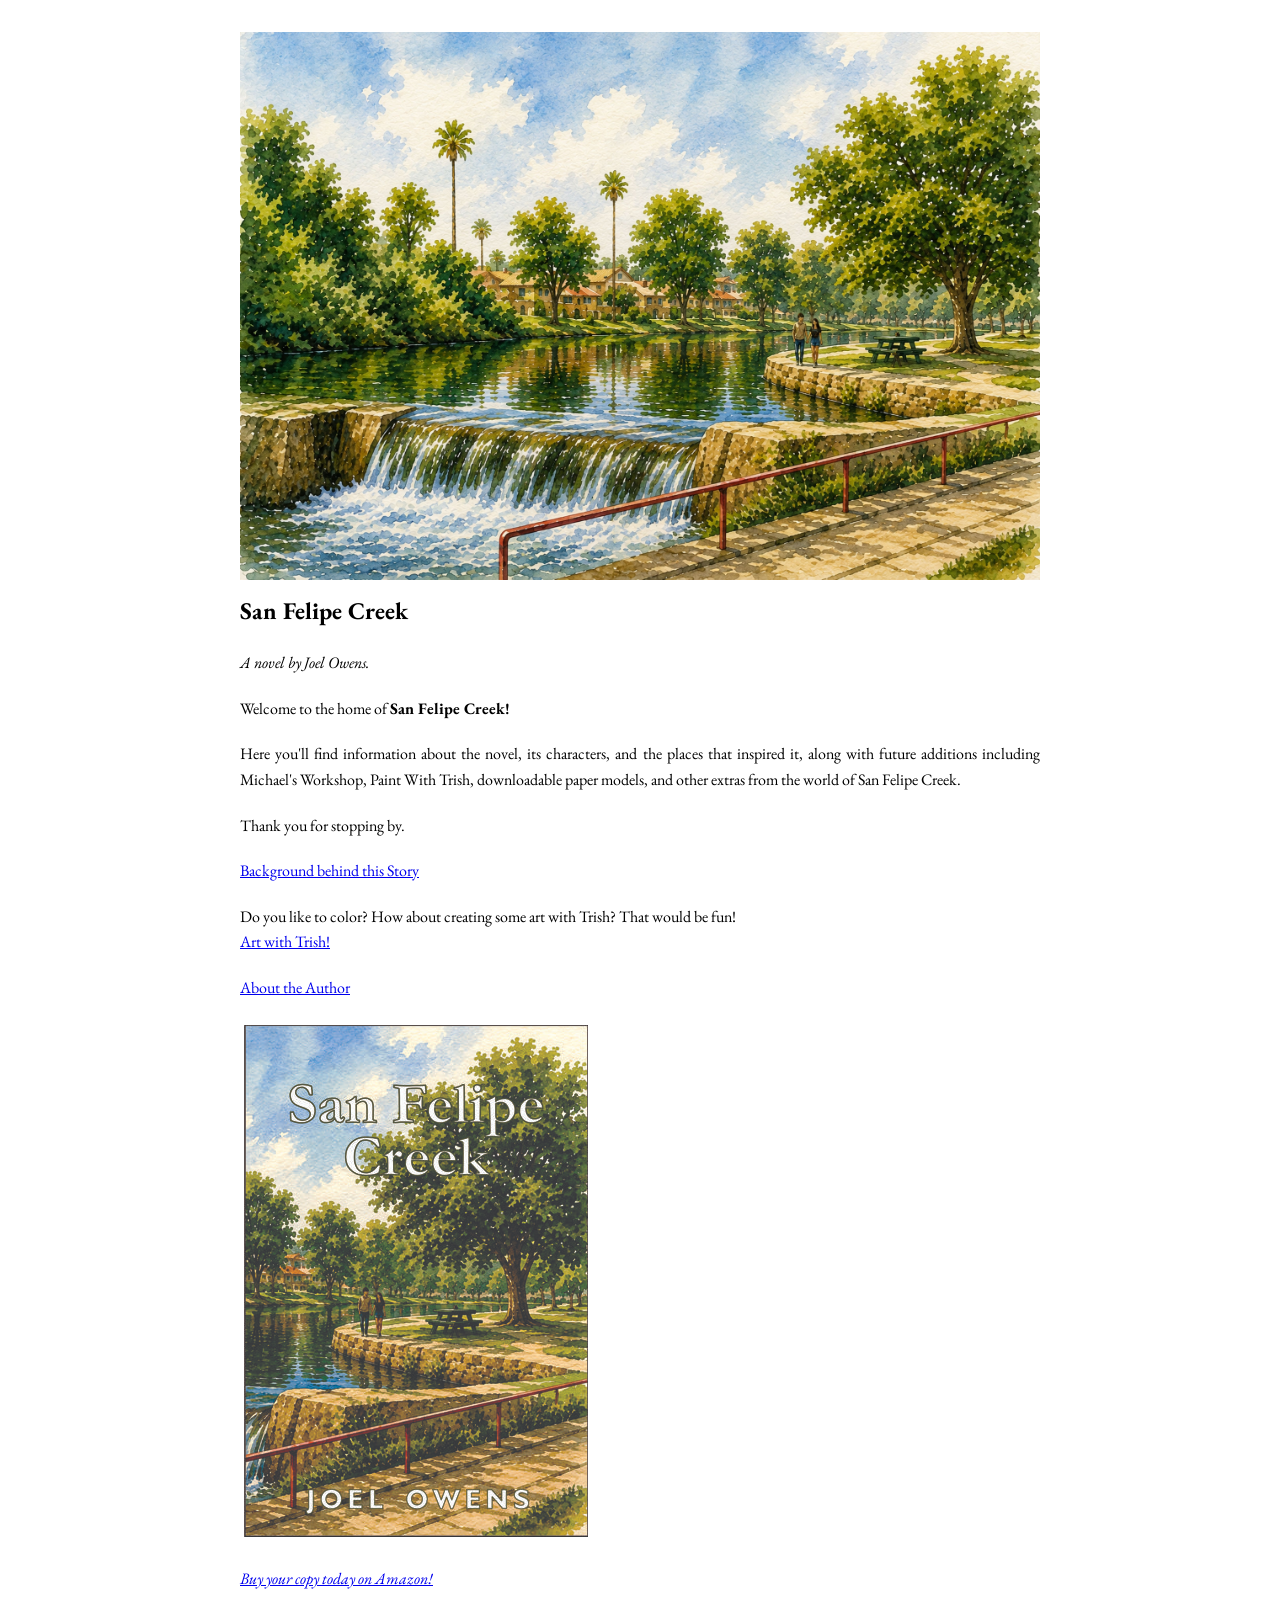
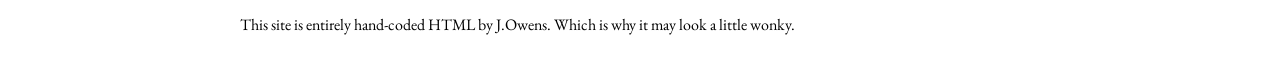
==== index.html @ 6b8596c5 "Update index.html Added Art with Trish! 4 Sept 2026" ====
<!DOCTYPE html>
<html lang="en">
<head>
    <meta charset="UTF-8">
    <meta name="viewport" content="width=device-width, initial-scale=1.0">

    <title>San Felipe Creek</title>

    <link rel="preconnect" href="https://fonts.googleapis.com">
    <link rel="preconnect" href="https://fonts.gstatic.com" crossorigin>
    <link href="https://fonts.googleapis.com/css2?family=EB+Garamond:wght@400;500;600&display=swap" rel="stylesheet">
    <link rel="stylesheet" href="style.css">
    <link rel="icon" type="image/png" href="/favicon.png">
    
</head>
<body>

<img class="header-image" src="../images/SFC_Cover.jpg" alt="San Felipe Creek">
  
  
  <h1><color=#2080ff>San Felipe Creek</h1>

<p>
  <i>A novel by Joel Owens.</i>
</p>

<p>Welcome to the home of <b>San Felipe Creek!</b>
</p>

  <p>
  Here you'll find information about the novel, its characters, and the places that inspired it, along with future additions including Michael's Workshop, Paint With Trish, downloadable paper models, and other extras from the world of San Felipe Creek.
  </p>
  <p>Thank you for stopping by.</p>

  <p><a href="story.html">Background behind this Story</a></p>

  <p>
      Do you like to color? How about creating some art with Trish? That would be fun!<br>
      <a href="ArtWithTrish.html">Art with Trish!</a>
  </p>

   
  <p><a href="author.html">About the Author</a></p>

    <p>
        <a href="https://www.amazon.com/dp/B0HFZKS3B3" target="new">
            <img class="book-image" src="../images/FrontCover_thumb.jpg" alt="Buy it on Amazon today!">
            <br>
    
            <i>Buy your copy today on Amazon!</i>
        </a>
    </p>

    <p>This site is entirely hand-coded HTML by J.Owens. Which is why it may look a little wonky.</p>
</body>
</html>
---- style.css ----
body {
    font-family: "EB Garamond", Garamond, Georgia, serif;
    font-size: 1.15rem;
    line-height: 1.6;
    max-width: 800px;
    margin: 0 auto;
    padding: 2rem 1.25rem;
}

h1 {
    font-size: 1.5rem;
    margin-top: 0.5em;
    margin-bottom: 0.5em;
}

h2 {
    font-size: 1.25rem;
    margin-top: 1.5em;
    margin-bottom: 0.5em;
}

h3 {
    font-size: 1.125rem;
    margin-top: 1.25em;
    margin-bottom: 0.5em;
}

p {
    font-size: 1rem;
    line-height: 1.6;
    text-align: justify;
    margin-top: 1.25em;
    margin-bottom: 0.5em;
}

.quote {
    font-size: 1rem;
    line-height: 1.6;
    text-align: justify;
    margin-top: 1.25em;
    margin-bottom: 0.5em;
    color: blue;
}

.header-image {
        max-width: 100%;
        height: auto;
        display: block;
        border: 0px;
    }

.book-image {
        max-width: 100%;
        height: auto;
        display: block;
        border=1px solid #0040c0;
        padding: 4px;
    }
    
img {
max-width: 100%;
    height: auto;
    display: block;
}
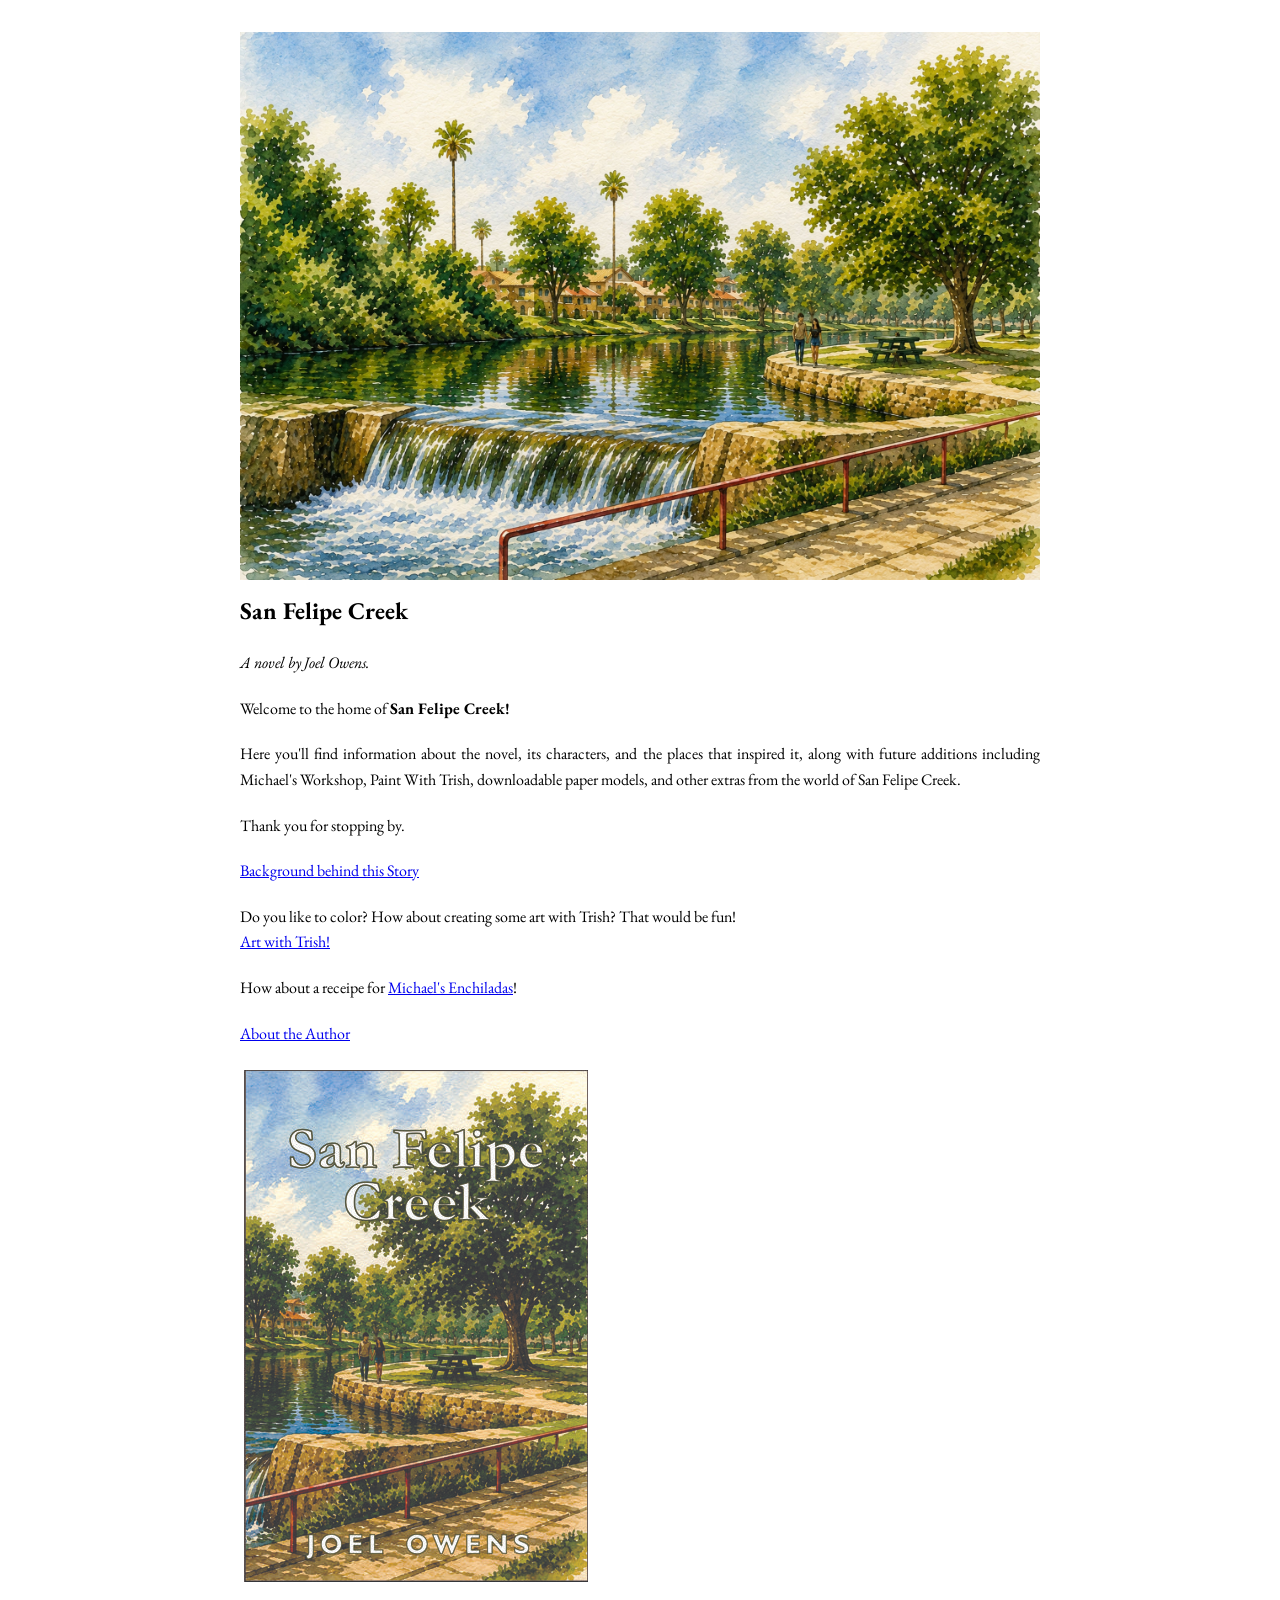
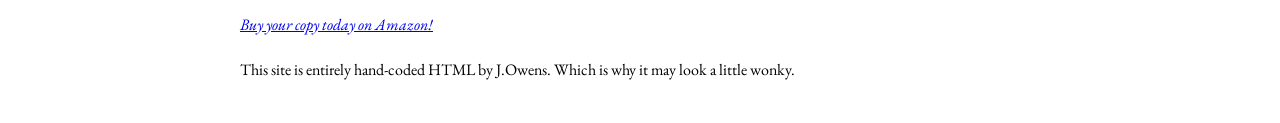
==== commit cd4d0322: "Update index.html Michael's Enchiladas!" ====
--- a/index.html
+++ b/index.html
@@ -39,6 +39,10 @@
       <a href="ArtWithTrish.html">Art with Trish!</a>
   </p>
 
+  <p>
+      How about a receipe for <a href="MichaelsEnchiladas.html">Michael's Enchiladas</a>!
+  </p>    
+
    
   <p><a href="author.html">About the Author</a></p>
 
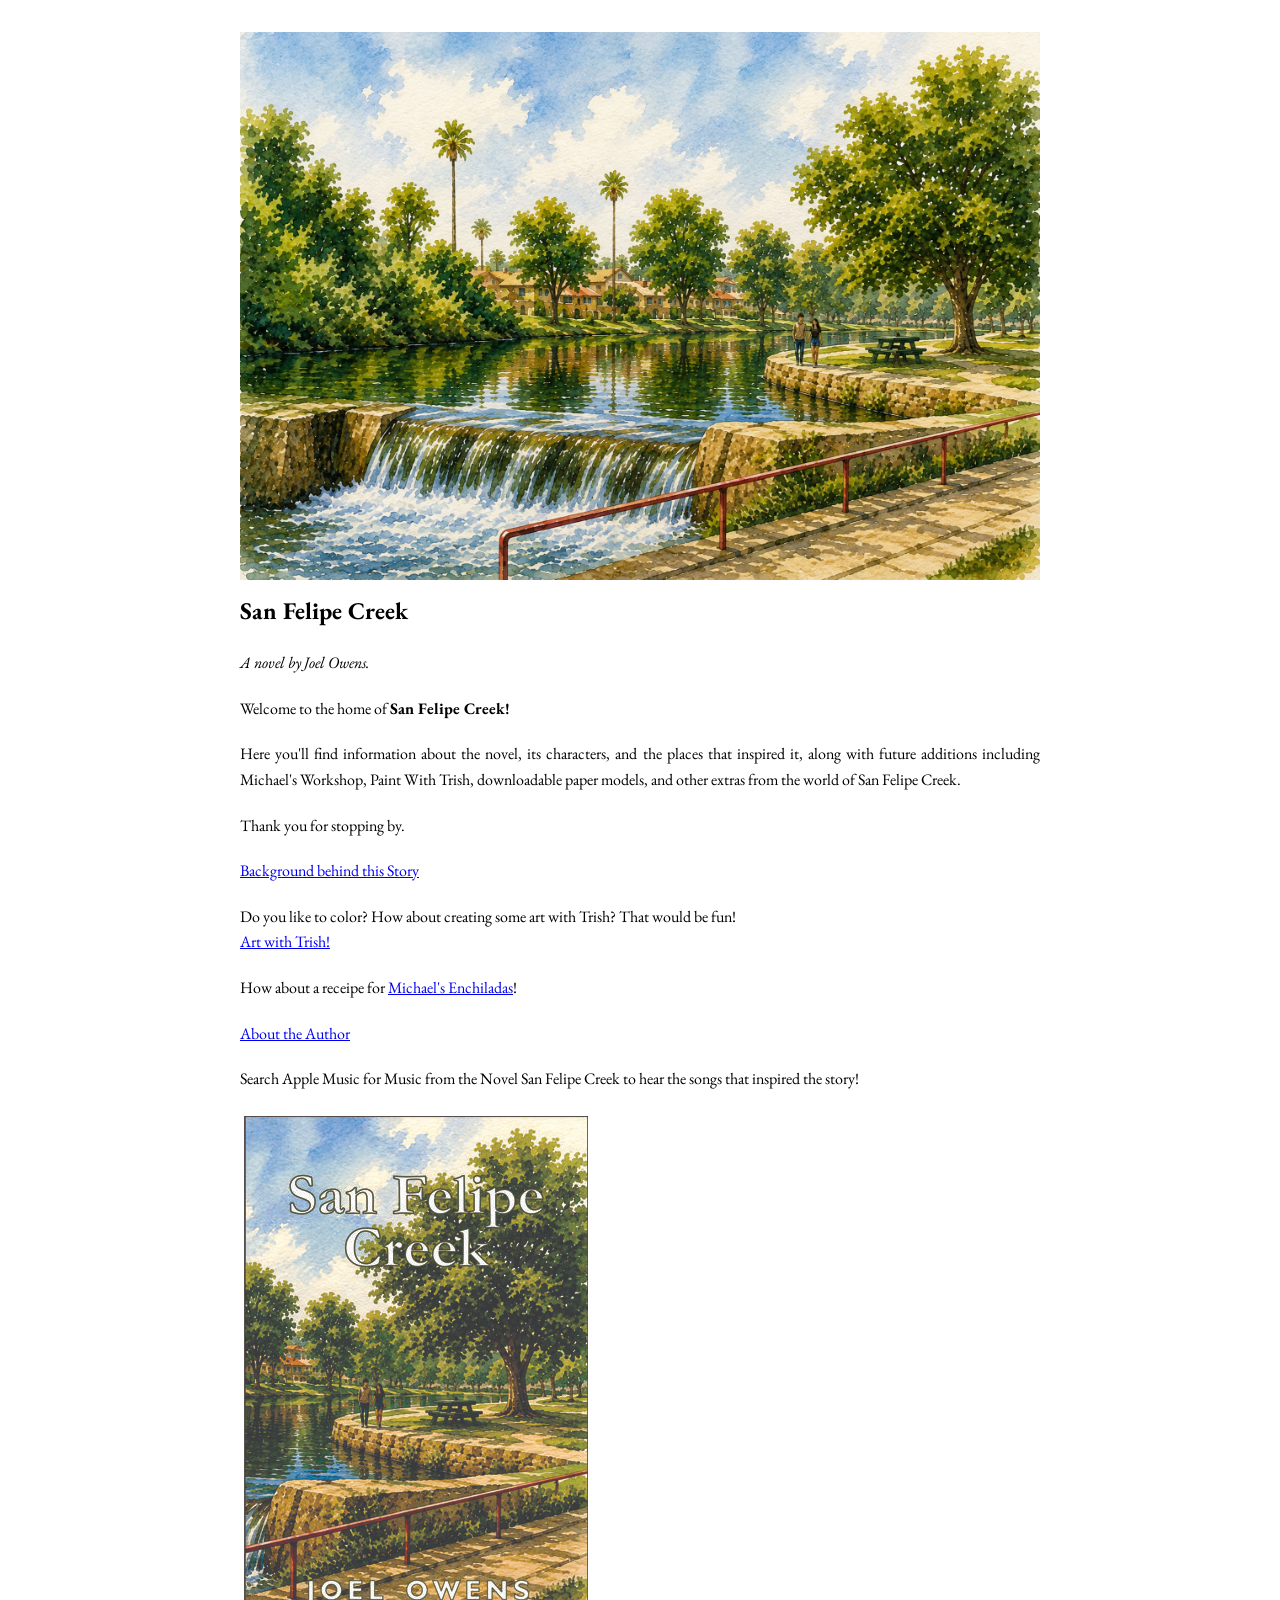
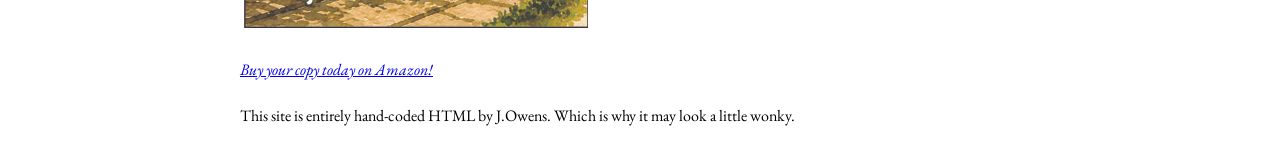
==== commit 248e4b71: "Update index.html Apple Music Playlist" ====
--- a/index.html
+++ b/index.html
@@ -46,6 +46,9 @@
    
   <p><a href="author.html">About the Author</a></p>
 
+    <p>Search Apple Music for Music from the Novel San Felipe Creek to hear the songs that inspired the story!</p>
+
+
     <p>
         <a href="https://www.amazon.com/dp/B0HFZKS3B3" target="new">
             <img class="book-image" src="../images/FrontCover_thumb.jpg" alt="Buy it on Amazon today!">
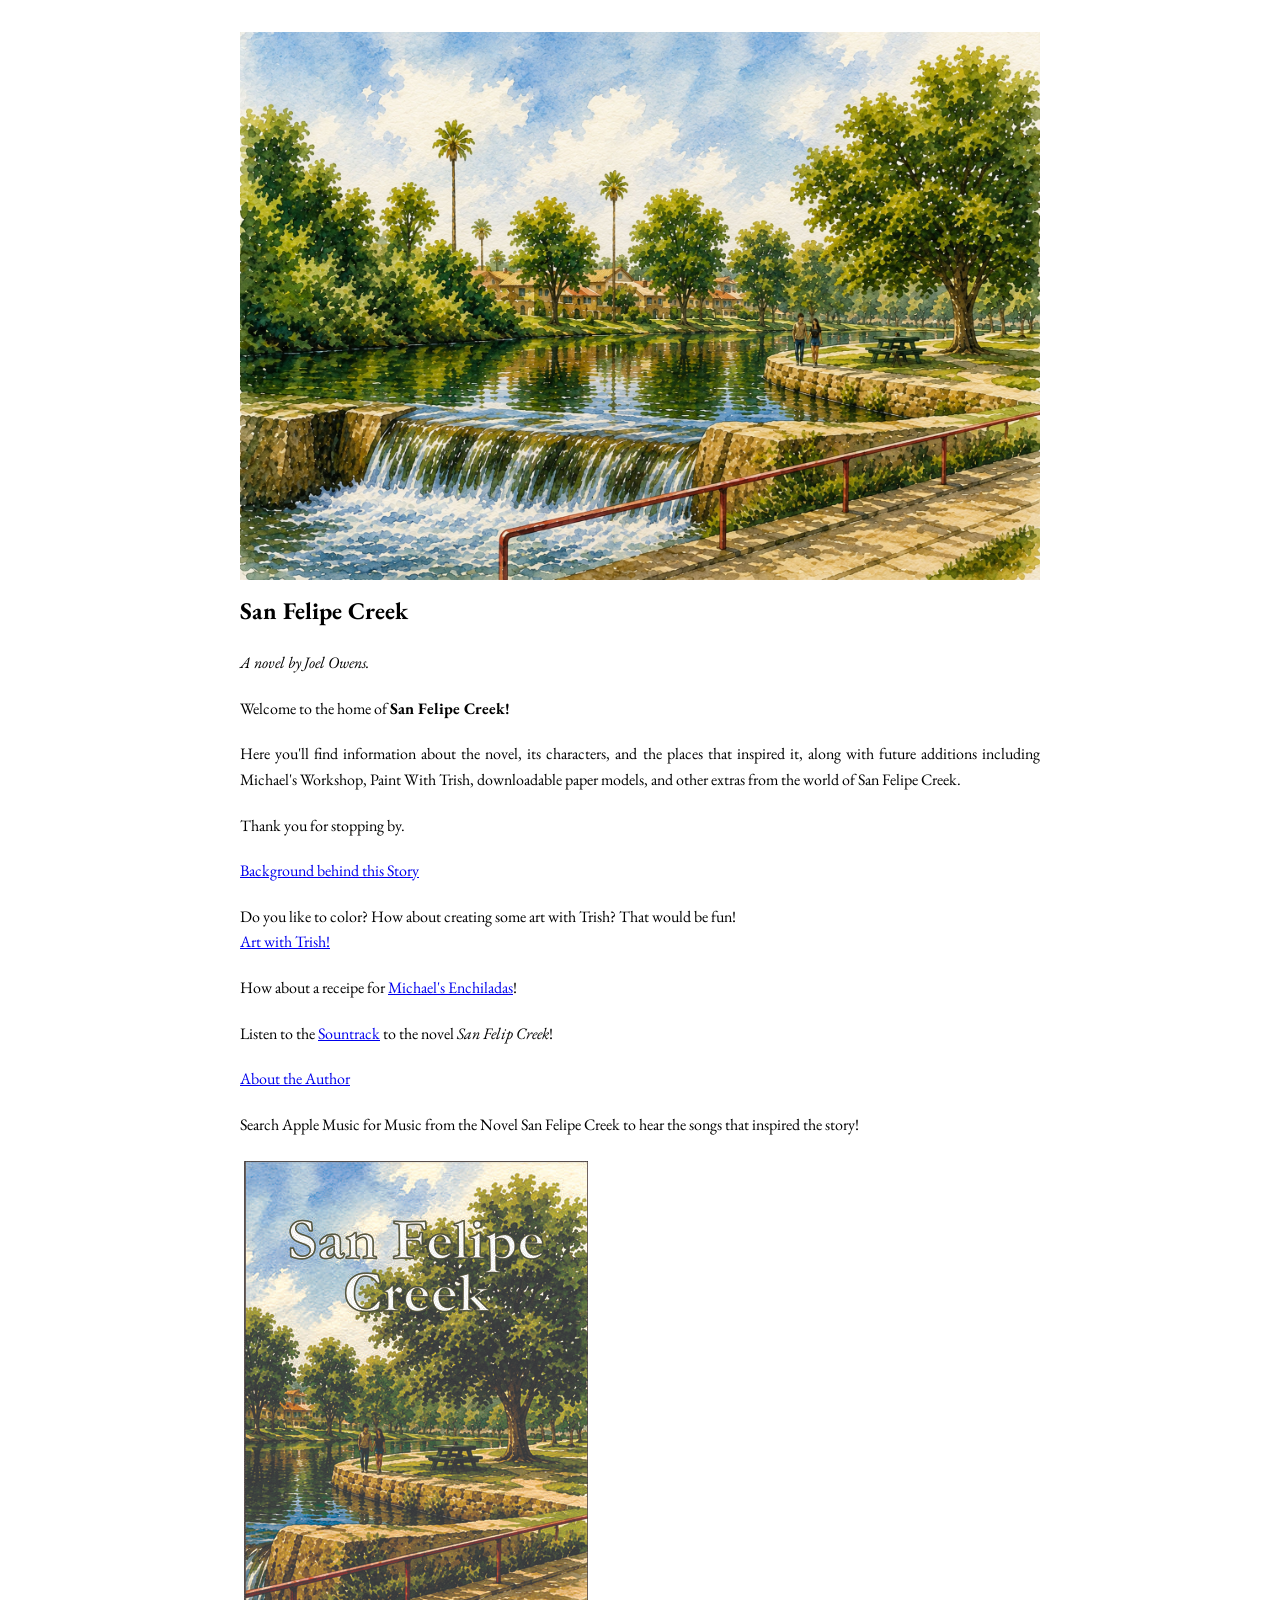
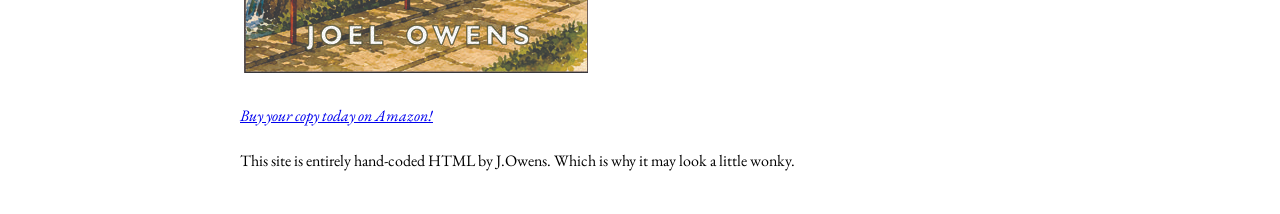
==== commit 02ec4ad9: "Update index.html Add soundtrack link" ====
--- a/index.html
+++ b/index.html
@@ -41,7 +41,11 @@
 
   <p>
       How about a receipe for <a href="MichaelsEnchiladas.html">Michael's Enchiladas</a>!
-  </p>    
+  </p>  
+
+    <p>
+        Listen to the <a href="Soundtrack.html">Sountrack</a> to the novel <i>San Felip Creek</i>!
+    </p>
 
    
   <p><a href="author.html">About the Author</a></p>
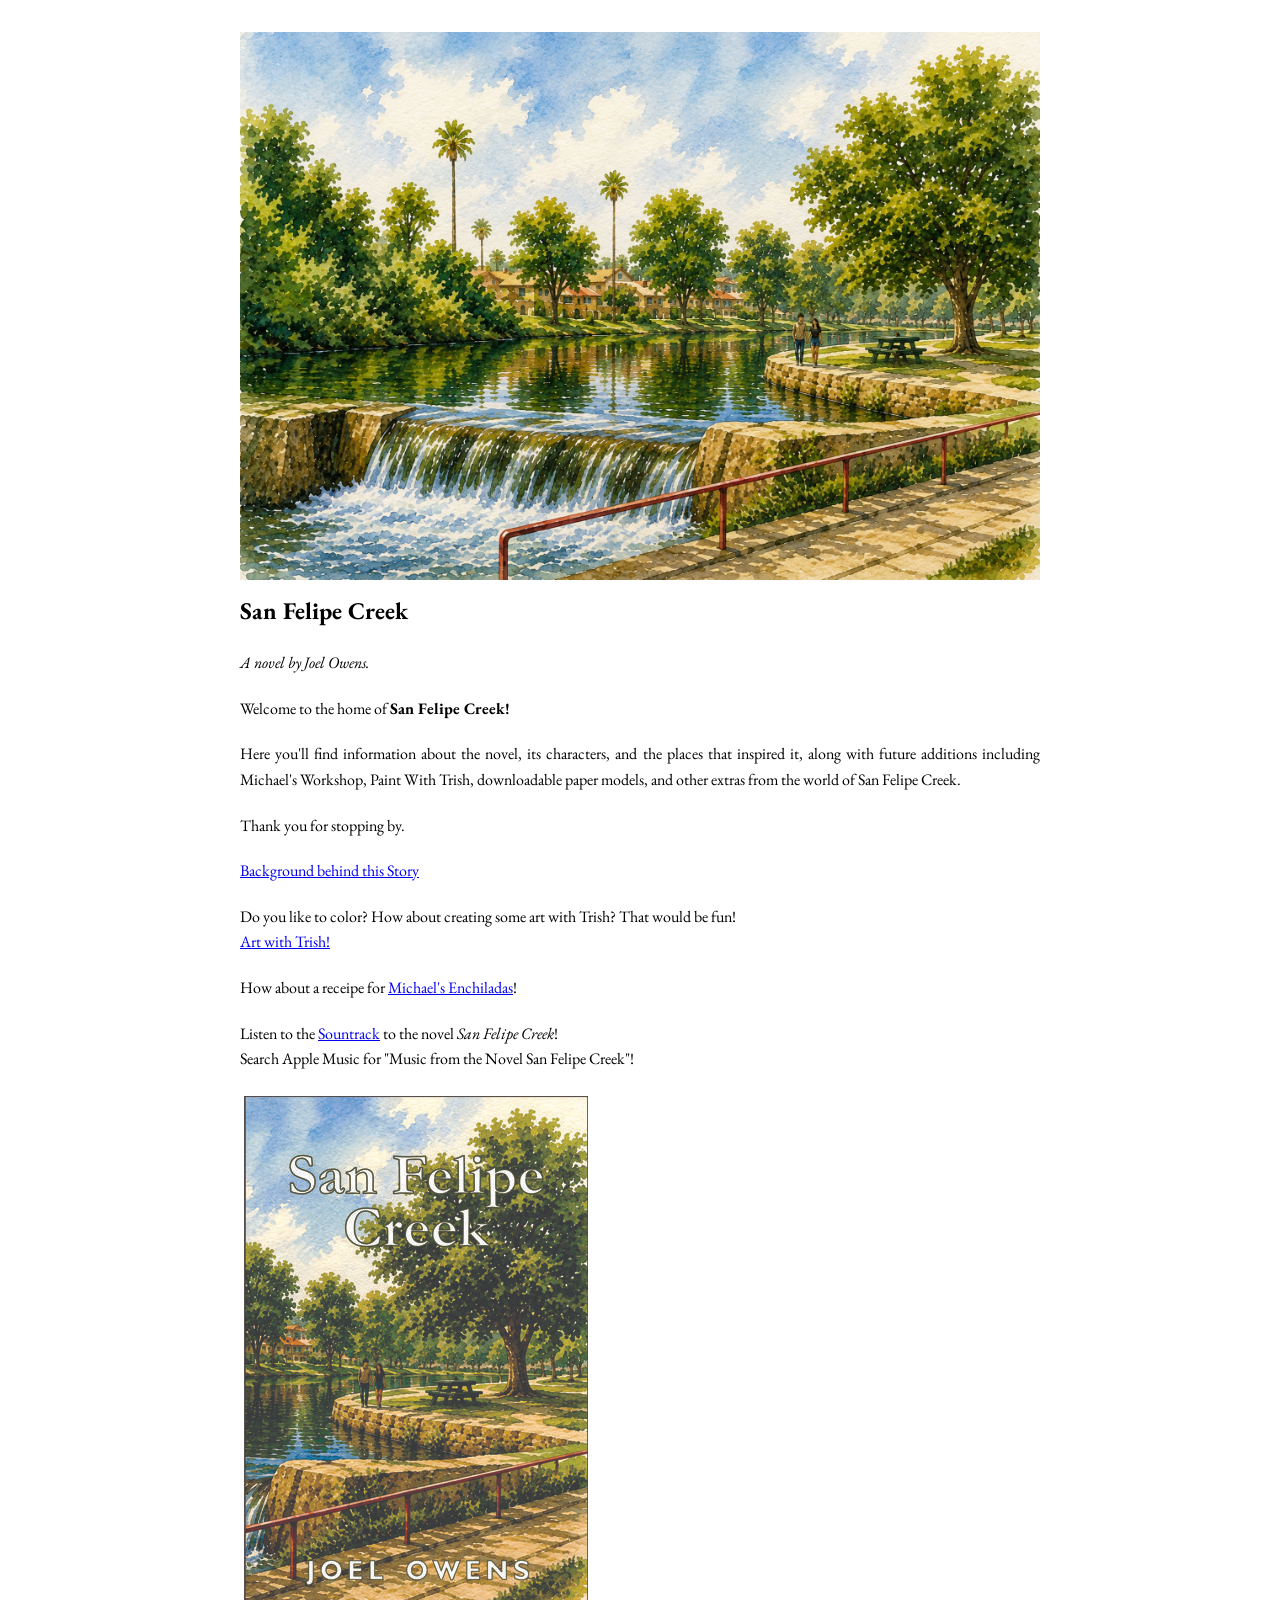
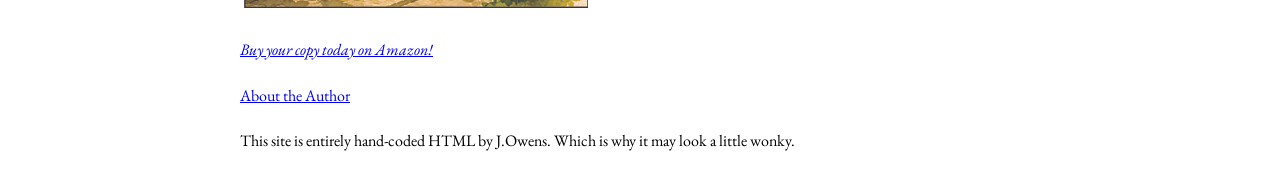
==== commit 156d7172: "Update index.html" ====
--- a/index.html
+++ b/index.html
@@ -44,16 +44,12 @@
   </p>  
 
     <p>
-        Listen to the <a href="Soundtrack.html">Sountrack</a> to the novel <i>San Felip Creek</i>!
+        Listen to the <a href="Soundtrack.html">Sountrack</a> to the novel <i>San Felipe Creek</i>!<br>
+        Search Apple Music for "Music from the Novel San Felipe Creek"!
     </p>
 
    
-  <p><a href="author.html">About the Author</a></p>
-
-    <p>Search Apple Music for Music from the Novel San Felipe Creek to hear the songs that inspired the story!</p>
-
-
-    <p>
+   <p>
         <a href="https://www.amazon.com/dp/B0HFZKS3B3" target="new">
             <img class="book-image" src="../images/FrontCover_thumb.jpg" alt="Buy it on Amazon today!">
             <br>
@@ -62,6 +58,8 @@
         </a>
     </p>
 
+      <p><a href="author.html">About the Author</a></p>
+
     <p>This site is entirely hand-coded HTML by J.Owens. Which is why it may look a little wonky.</p>
 </body>
 </html>
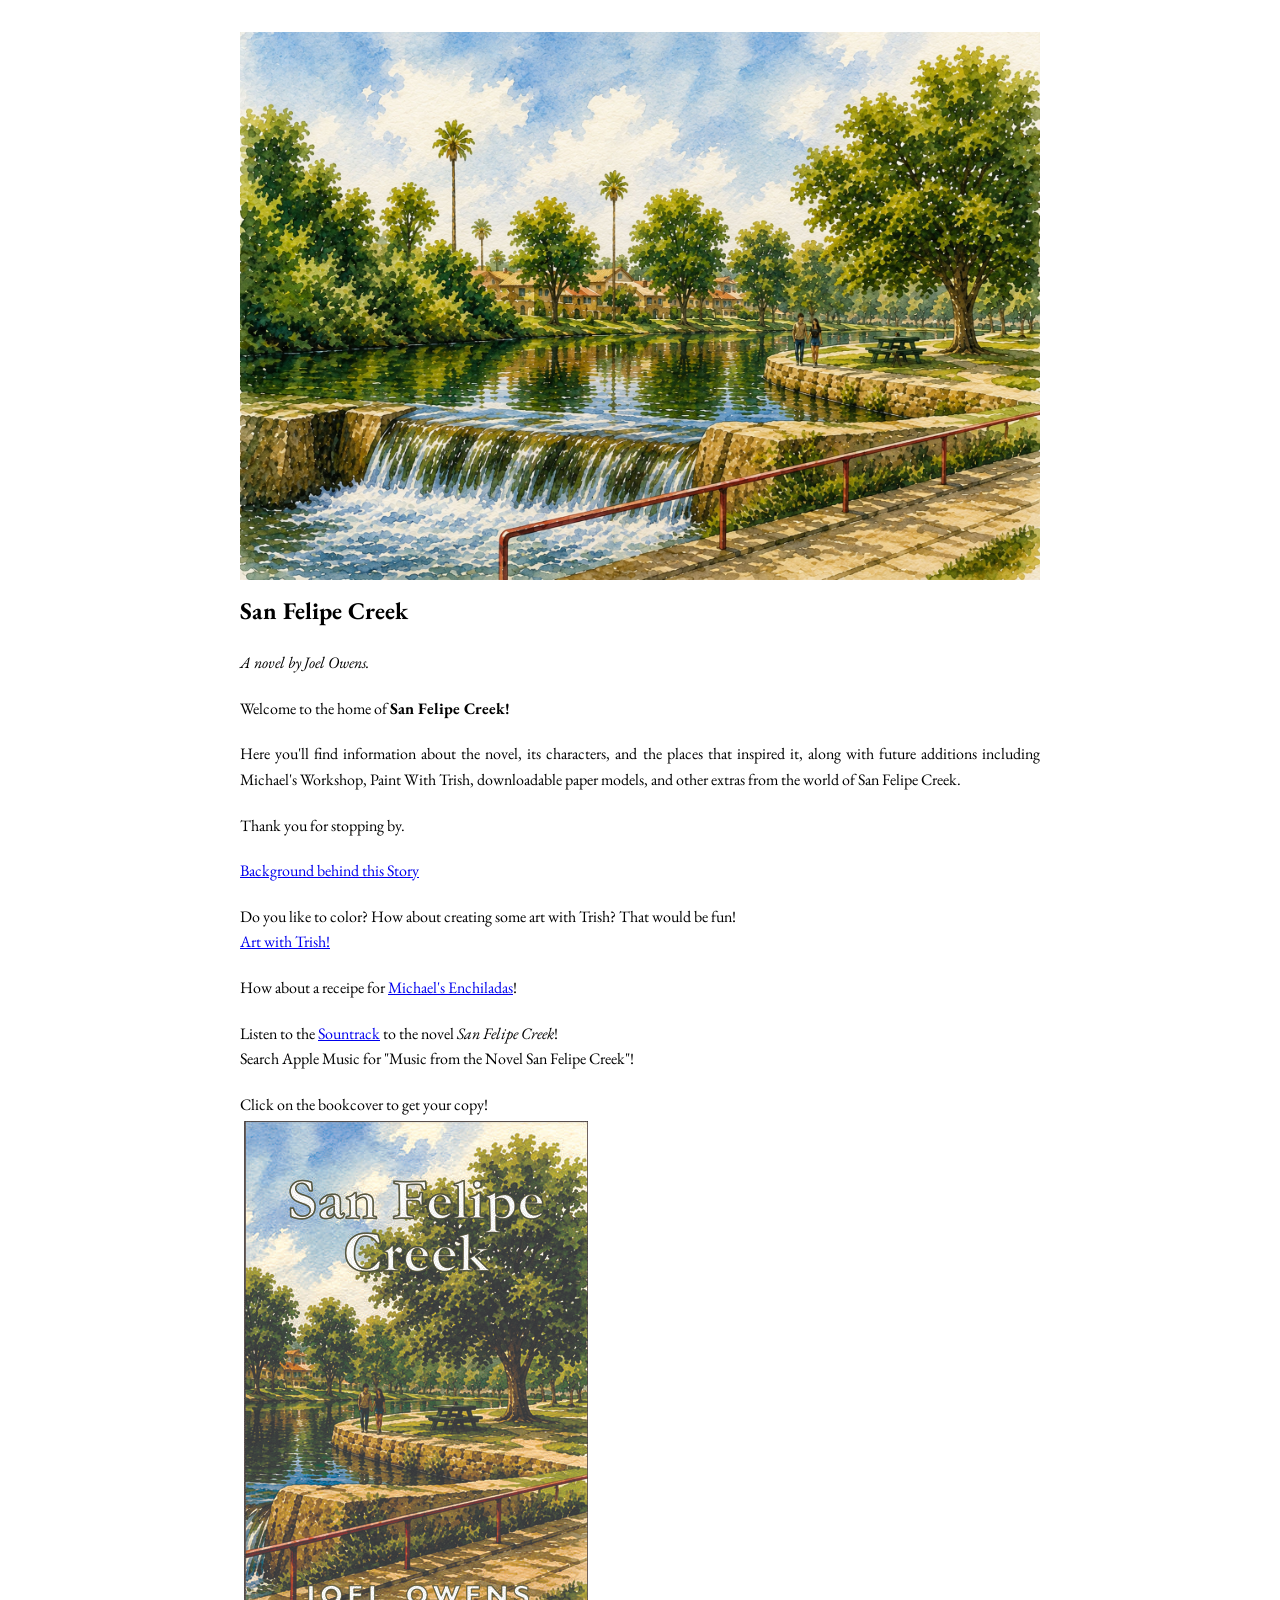
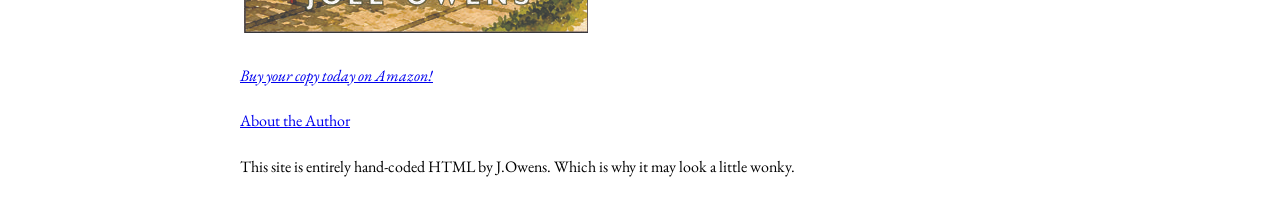
==== commit 7fd93253: "Add instruction to click on book cover for purchase" ====
--- a/index.html
+++ b/index.html
@@ -50,6 +50,7 @@
 
    
    <p>
+       Click on the bookcover to get your copy!<br>
         <a href="https://www.amazon.com/dp/B0HFZKS3B3" target="new">
             <img class="book-image" src="../images/FrontCover_thumb.jpg" alt="Buy it on Amazon today!">
             <br>
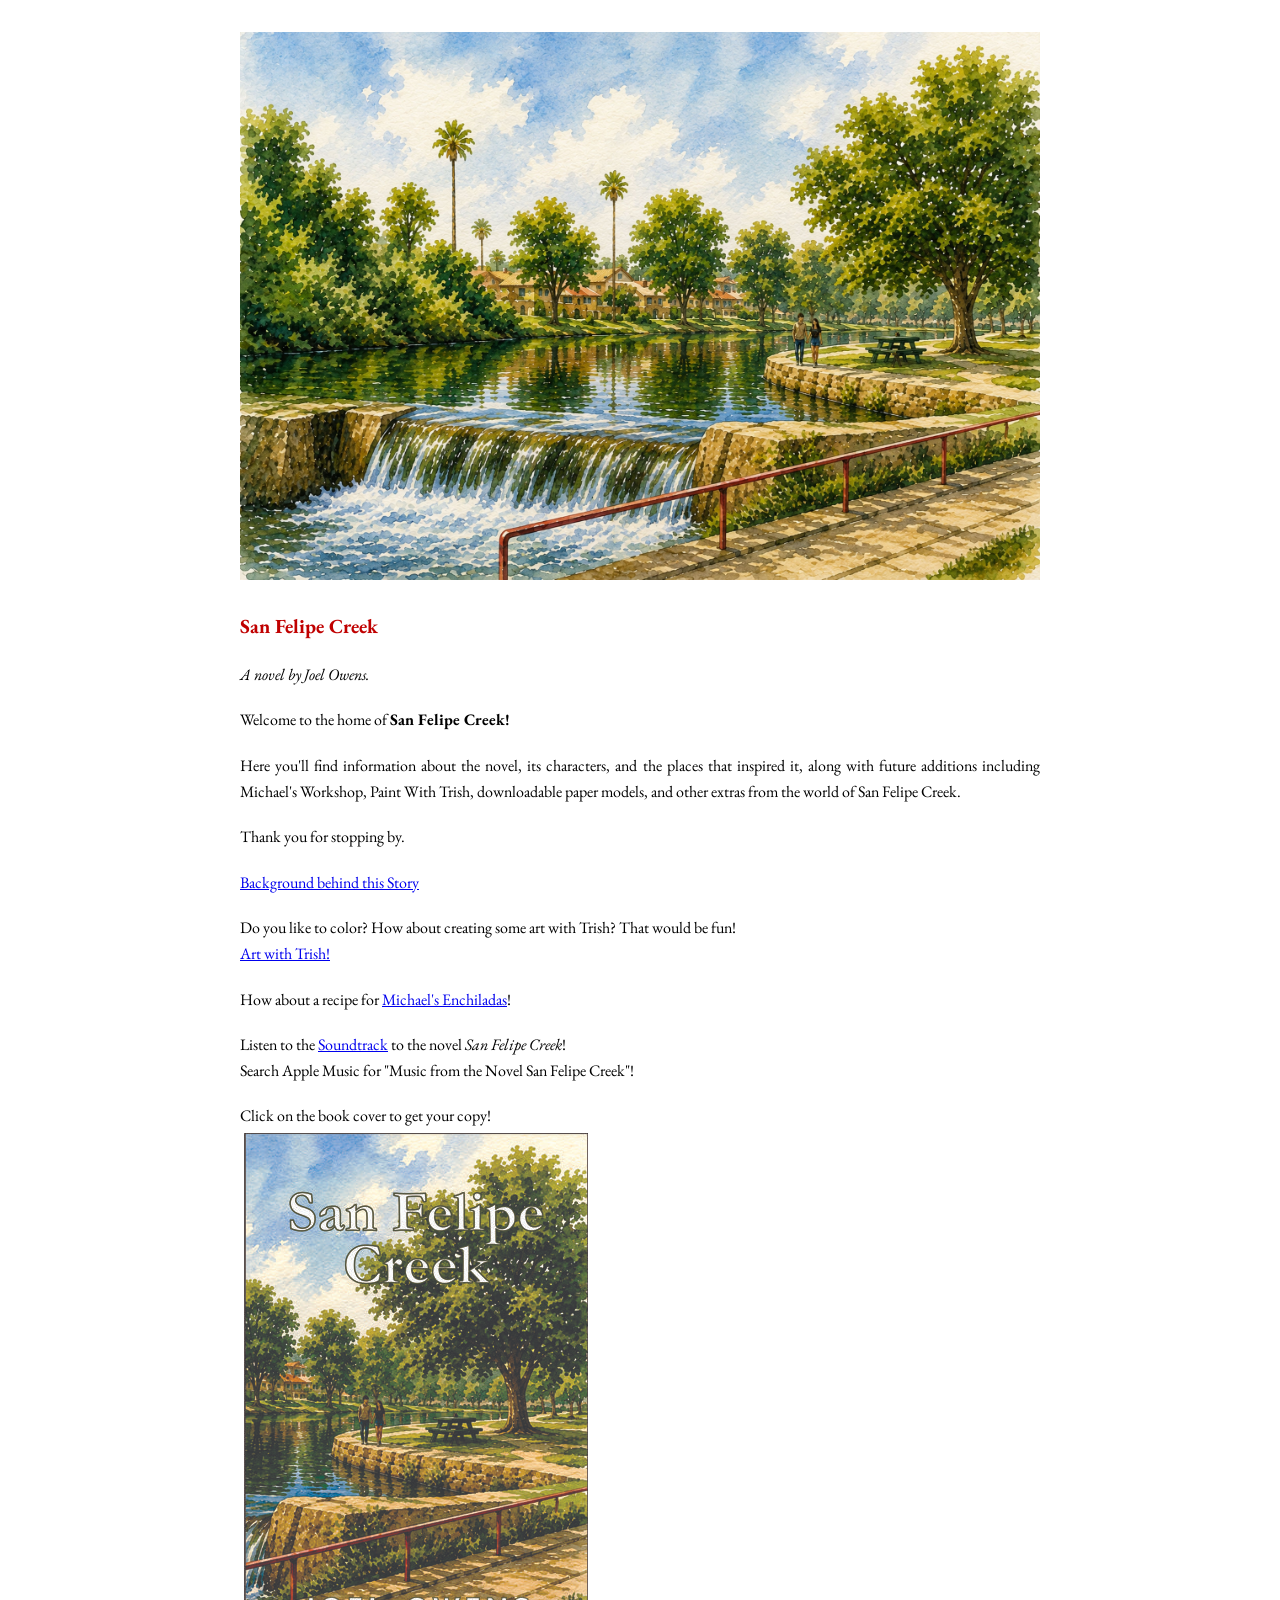
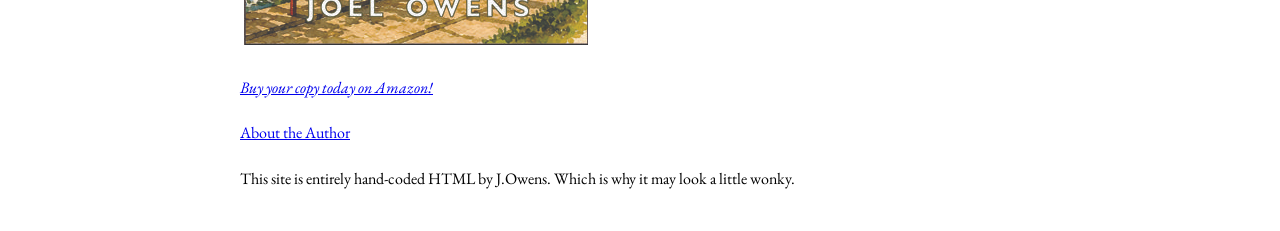
==== commit 4e655fa8: "Fix typos in index.html content" ====
--- a/index.html
+++ b/index.html
@@ -18,7 +18,7 @@
 <img class="header-image" src="../images/SFC_Cover.jpg" alt="San Felipe Creek">
   
   
-  <h1><color=#2080ff>San Felipe Creek</h1>
+  <h1 class="color:#2080ff;">San Felipe Creek</h1>
 
 <p>
   <i>A novel by Joel Owens.</i>
@@ -40,17 +40,17 @@
   </p>
 
   <p>
-      How about a receipe for <a href="MichaelsEnchiladas.html">Michael's Enchiladas</a>!
+      How about a recipe for <a href="MichaelsEnchiladas.html">Michael's Enchiladas</a>!
   </p>  
 
     <p>
-        Listen to the <a href="Soundtrack.html">Sountrack</a> to the novel <i>San Felipe Creek</i>!<br>
+        Listen to the <a href="Soundtrack.html">Soundtrack</a> to the novel <i>San Felipe Creek</i>!<br>
         Search Apple Music for "Music from the Novel San Felipe Creek"!
     </p>
 
    
    <p>
-       Click on the bookcover to get your copy!<br>
+       Click on the book cover to get your copy!<br>
         <a href="https://www.amazon.com/dp/B0HFZKS3B3" target="new">
             <img class="book-image" src="../images/FrontCover_thumb.jpg" alt="Buy it on Amazon today!">
             <br>
--- a/style.css
+++ b/style.css
@@ -1,6 +1,6 @@
 body {
     font-family: "EB Garamond", Garamond, Georgia, serif;
-    font-size: 1.15rem;
+    font-size: 1.00rem;
     line-height: 1.6;
     max-width: 800px;
     margin: 0 auto;
@@ -8,21 +8,24 @@
 }
 
 h1 {
-    font-size: 1.5rem;
-    margin-top: 0.5em;
+    font-size: 1.25rem;
+    margin-top: 1.5em;
     margin-bottom: 0.5em;
+    color: #c00000;
 }
 
 h2 {
     font-size: 1.25rem;
     margin-top: 1.5em;
     margin-bottom: 0.5em;
+    color: #00c000;
 }
 
 h3 {
-    font-size: 1.125rem;
-    margin-top: 1.25em;
+    font-size: 1.25rem;
+    margin-top: 1.5em;
     margin-bottom: 0.5em;
+    color: #0000c0
 }
 
 p {
@@ -62,3 +65,10 @@
     height: auto;
     display: block;
 }
+
+ul {
+    font-size: 1.0rem;
+    margin-top: 1.5em;
+    margin-bottom: 0.5em;
+    color: #000080;
+}
